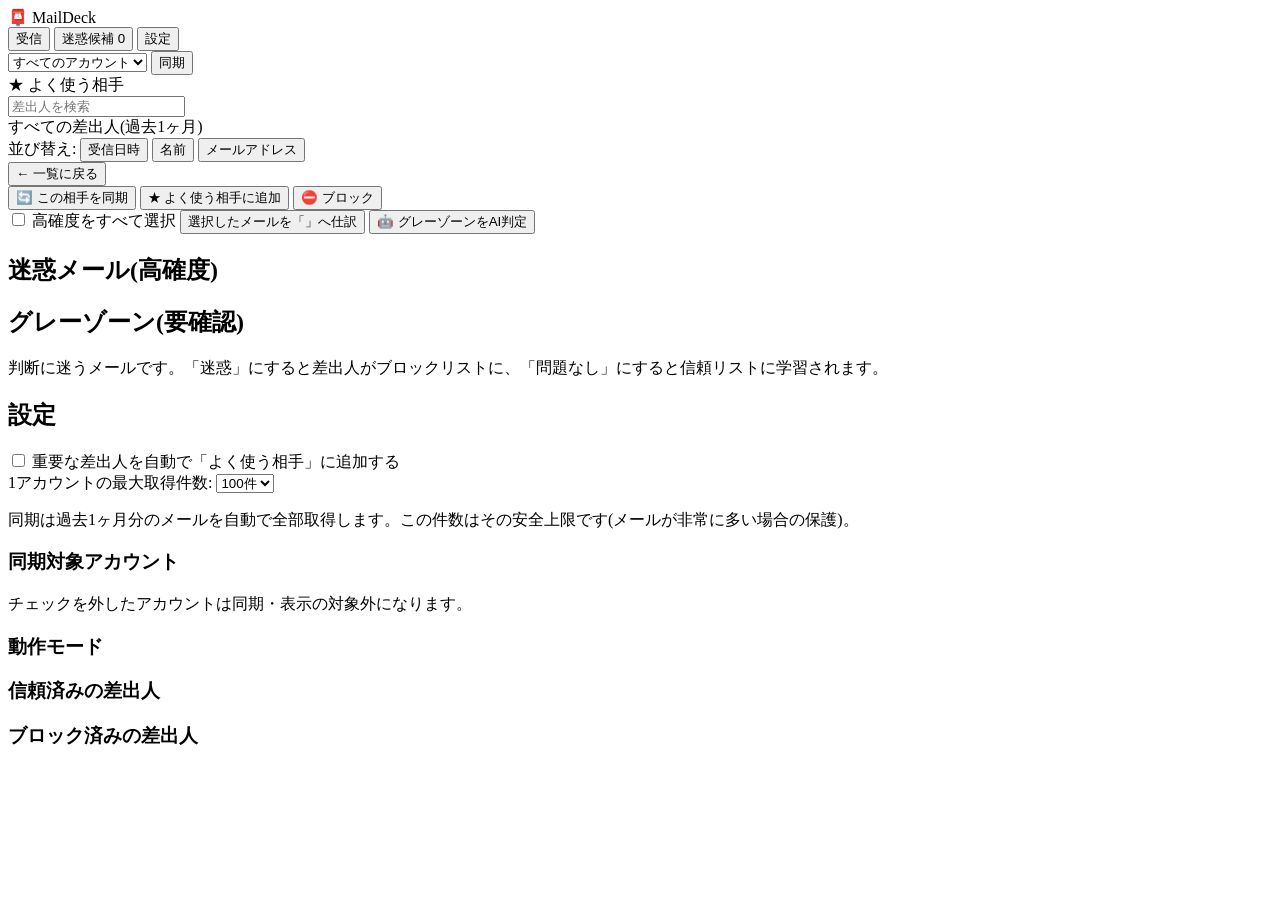
==== public/index.html @ 9603c41c "会話を送受信タイムライン化＋差出人個別の同期を追加 - 送信済みメールも取得し、相手ごとの会話に混ぜて自分の返信を右側（青バブル）に表示   - fetch_sent_chunk.applescrip" ====
<!DOCTYPE html>
<html lang="ja">
<head>
<meta charset="utf-8">
<meta name="viewport" content="width=device-width, initial-scale=1">
<title>MailDeck</title>
<link rel="stylesheet" href="/style.css">
</head>
<body>
<div id="app">
  <header id="topbar">
    <div class="logo">📮 MailDeck</div>
    <nav id="tabs">
      <button class="tab active" data-tab="inbox">受信</button>
      <button class="tab" data-tab="spam">迷惑候補 <span id="spamBadge" class="badge hidden">0</span></button>
      <button class="tab" data-tab="settings">設定</button>
    </nav>
    <div class="topbar-right">
      <select id="accountSelect" title="メールアカウント切替">
        <option value="all">すべてのアカウント</option>
      </select>
      <span id="syncStatus" class="sync-status"></span>
      <button id="syncBtn" class="btn primary">同期</button>
    </div>
  </header>

  <!-- 受信タブ: サムネイルタイル型ダッシュボード -->
  <main id="view-inbox" class="view">
    <div id="dash">
      <div class="dash-head">
        <div class="section-title big">★ よく使う相手</div>
        <input id="senderSearch" type="search" placeholder="差出人を検索">
      </div>
      <div id="favTiles" class="tile-grid"></div>
      <div class="all-box">
        <div class="all-head">
          <div class="section-title">すべての差出人(過去1ヶ月)</div>
          <div class="sort-btns">
            並び替え:
            <button class="sort-btn" data-sort="latest">受信日時</button>
            <button class="sort-btn" data-sort="name">名前</button>
            <button class="sort-btn" data-sort="addr">メールアドレス</button>
          </div>
        </div>
        <div id="allList" class="all-list"></div>
      </div>
    </div>

    <!-- メッセンジャー画面 (タイルクリックで表示) -->
    <section id="threadOverlay" class="hidden">
      <div id="threadHeader">
        <button id="backBtn" class="btn small">← 一覧に戻る</button>
        <div class="thread-title">
          <div id="threadName"></div>
          <div id="threadAddr"></div>
        </div>
        <div class="thread-actions">
          <button id="syncSenderBtn" class="btn small">🔄 この相手を同期</button>
          <button id="pinBtn" class="btn small">★ よく使う相手に追加</button>
          <button id="blockBtn" class="btn small danger">⛔ ブロック</button>
        </div>
      </div>
      <div id="bubbles"></div>
    </section>
  </main>

  <!-- 迷惑候補タブ -->
  <main id="view-spam" class="view hidden">
    <div class="spam-wrap">
      <div class="spam-toolbar">
        <label><input type="checkbox" id="checkAllSpam"> 高確度をすべて選択</label>
        <button id="moveSpamBtn" class="btn danger">選択したメールを「<span class="mbname"></span>」へ仕訳</button>
        <button id="aiJudgeBtn" class="btn hidden">🤖 グレーゾーンをAI判定</button>
      </div>
      <h2>迷惑メール(高確度) <span id="spamCount" class="count"></span></h2>
      <div id="spamItems" class="mail-items"></div>
      <h2>グレーゾーン(要確認) <span id="greyCount" class="count"></span></h2>
      <p class="hint">判断に迷うメールです。「迷惑」にすると差出人がブロックリストに、「問題なし」にすると信頼リストに学習されます。</p>
      <div id="greyItems" class="mail-items"></div>
    </div>
  </main>

  <!-- 設定タブ -->
  <main id="view-settings" class="view hidden">
    <div class="settings-wrap">
      <h2>設定</h2>
      <div class="setting-row">
        <label><input type="checkbox" id="autoFavToggle"> 重要な差出人を自動で「よく使う相手」に追加する</label>
      </div>
      <div class="setting-row">
        <label>1アカウントの最大取得件数:
          <select id="limitSelect">
            <option value="100">100件</option>
            <option value="200">200件</option>
            <option value="300">300件</option>
            <option value="500">500件</option>
          </select>
        </label>
        <p class="hint">同期は過去1ヶ月分のメールを自動で全部取得します。この件数はその安全上限です(メールが非常に多い場合の保護)。</p>
      </div>
      <div class="setting-row">
        <h3>同期対象アカウント</h3>
        <p class="hint">チェックを外したアカウントは同期・表示の対象外になります。</p>
        <div id="accountToggles" class="chip-list"></div>
      </div>
      <div class="setting-row">
        <h3>動作モード</h3>
        <p id="modeInfo" class="hint"></p>
      </div>
      <div class="setting-row">
        <h3>信頼済みの差出人 <span class="count" id="trustCount"></span></h3>
        <div id="trustList" class="chip-list"></div>
      </div>
      <div class="setting-row">
        <h3>ブロック済みの差出人 <span class="count" id="blockCount"></span></h3>
        <div id="blockList" class="chip-list"></div>
      </div>
    </div>
  </main>
</div>
<script src="/app.js"></script>
</body>
</html>
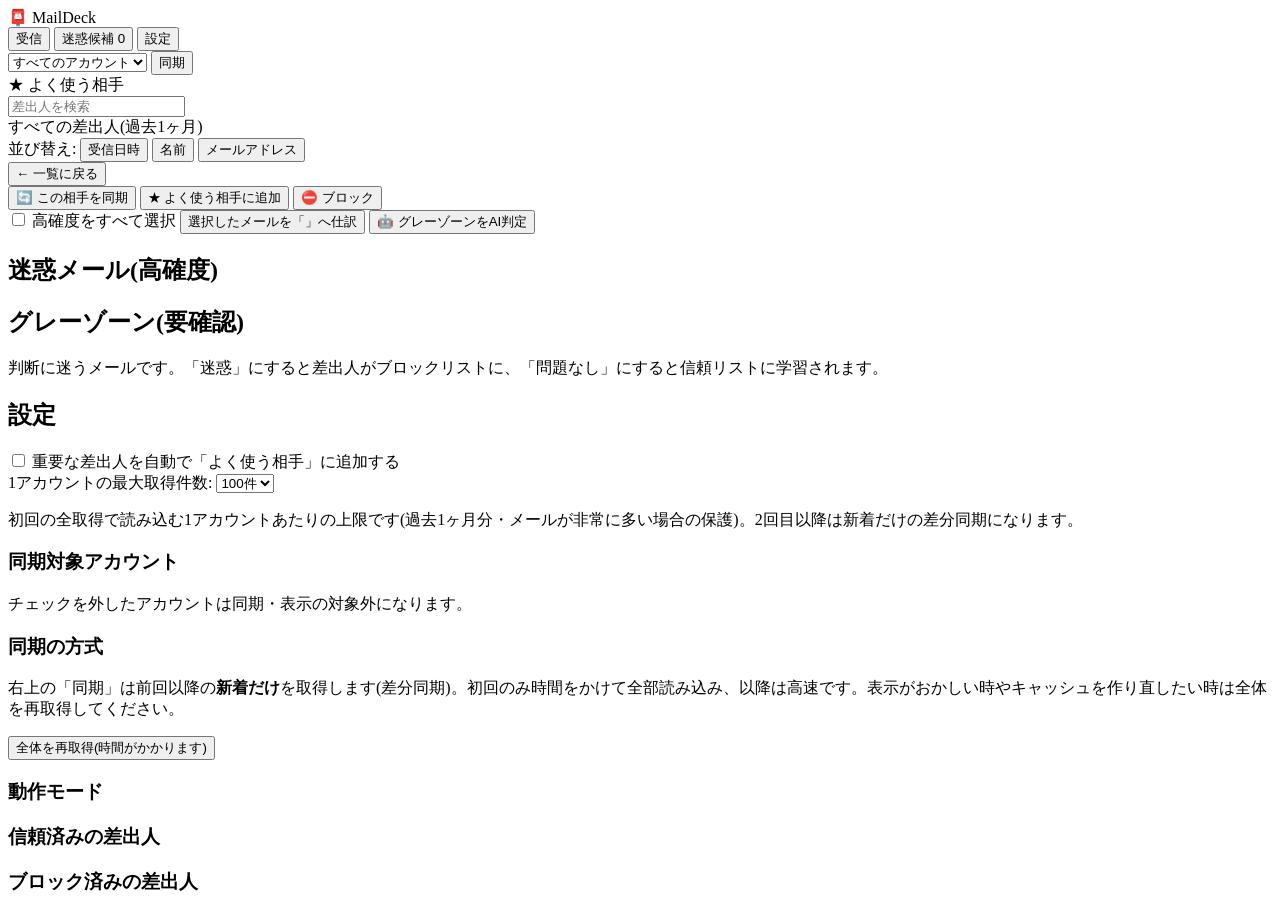
==== commit 35f46389: "差分同期を導入(高速モードは使わずAppleScriptで新着のみ取得) 初回はフル取得してキャッシュ、2回目以降は新着だけを取得する増分同期に。 新しい順にチャンク取得し、キャッシュ済みのメールに到" ====
--- a/public/index.html
+++ b/public/index.html
@@ -96,12 +96,17 @@
             <option value="500">500件</option>
           </select>
         </label>
-        <p class="hint">同期は過去1ヶ月分のメールを自動で全部取得します。この件数はその安全上限です(メールが非常に多い場合の保護)。</p>
+        <p class="hint">初回の全取得で読み込む1アカウントあたりの上限です(過去1ヶ月分・メールが非常に多い場合の保護)。2回目以降は新着だけの差分同期になります。</p>
       </div>
       <div class="setting-row">
         <h3>同期対象アカウント</h3>
         <p class="hint">チェックを外したアカウントは同期・表示の対象外になります。</p>
         <div id="accountToggles" class="chip-list"></div>
+      </div>
+      <div class="setting-row">
+        <h3>同期の方式</h3>
+        <p class="hint">右上の「同期」は前回以降の<strong>新着だけ</strong>を取得します(差分同期)。初回のみ時間をかけて全部読み込み、以降は高速です。表示がおかしい時やキャッシュを作り直したい時は全体を再取得してください。</p>
+        <button id="fullResyncBtn" class="btn">全体を再取得(時間がかかります)</button>
       </div>
       <div class="setting-row">
         <h3>動作モード</h3>
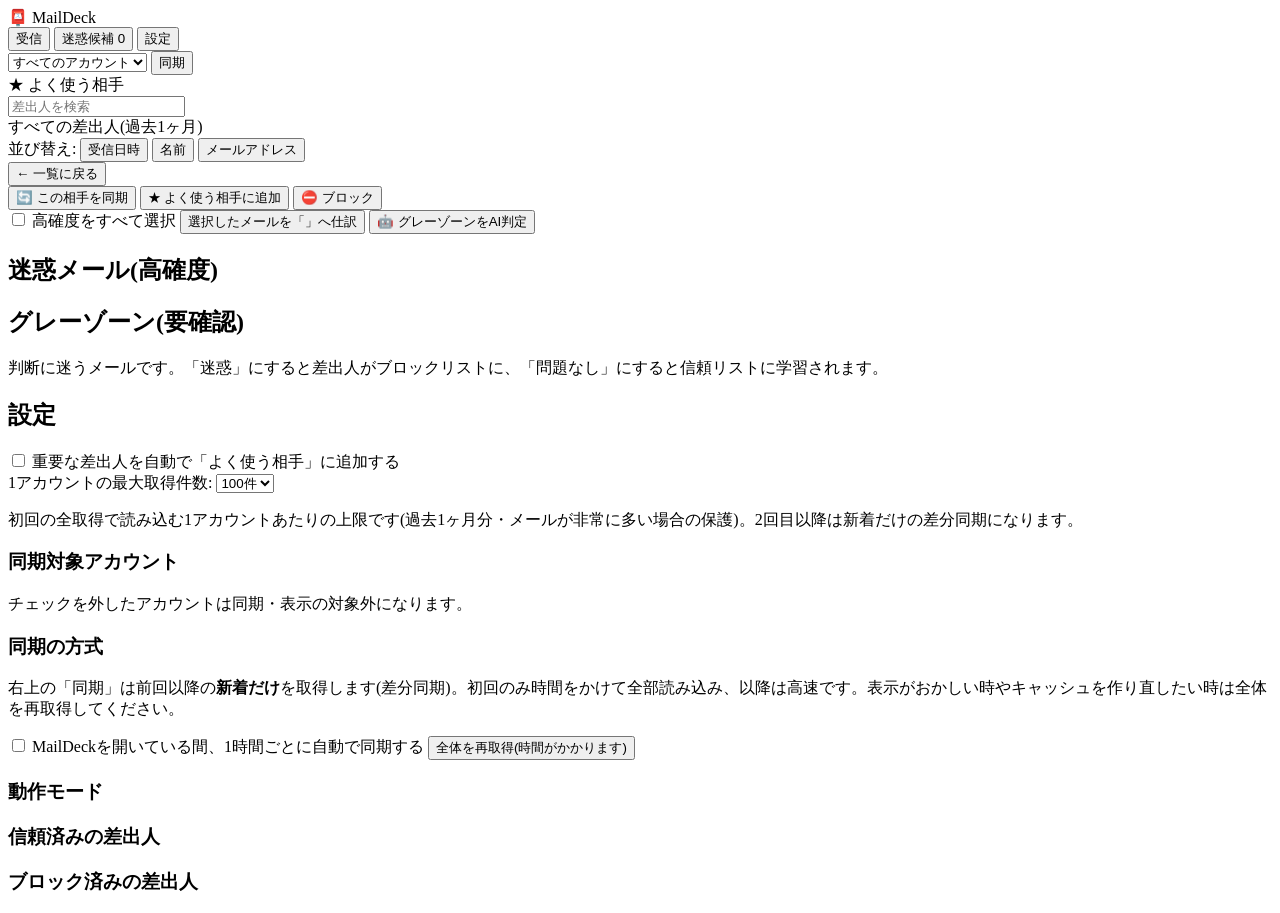
==== commit 20319319: "自動同期(1時間ごと)機能を追加(ON/OFF切替) MailDeckをブラウザで開いている間、1時間ごとに自動で差分同期する機能を ON/OFFトグル付きで追加。同期後は画面も自動更新される。 - " ====
--- a/public/index.html
+++ b/public/index.html
@@ -106,6 +106,7 @@
       <div class="setting-row">
         <h3>同期の方式</h3>
         <p class="hint">右上の「同期」は前回以降の<strong>新着だけ</strong>を取得します(差分同期)。初回のみ時間をかけて全部読み込み、以降は高速です。表示がおかしい時やキャッシュを作り直したい時は全体を再取得してください。</p>
+        <label class="auto-sync-row"><input type="checkbox" id="autoSyncToggle"> MailDeckを開いている間、1時間ごとに自動で同期する</label>
         <button id="fullResyncBtn" class="btn">全体を再取得(時間がかかります)</button>
       </div>
       <div class="setting-row">
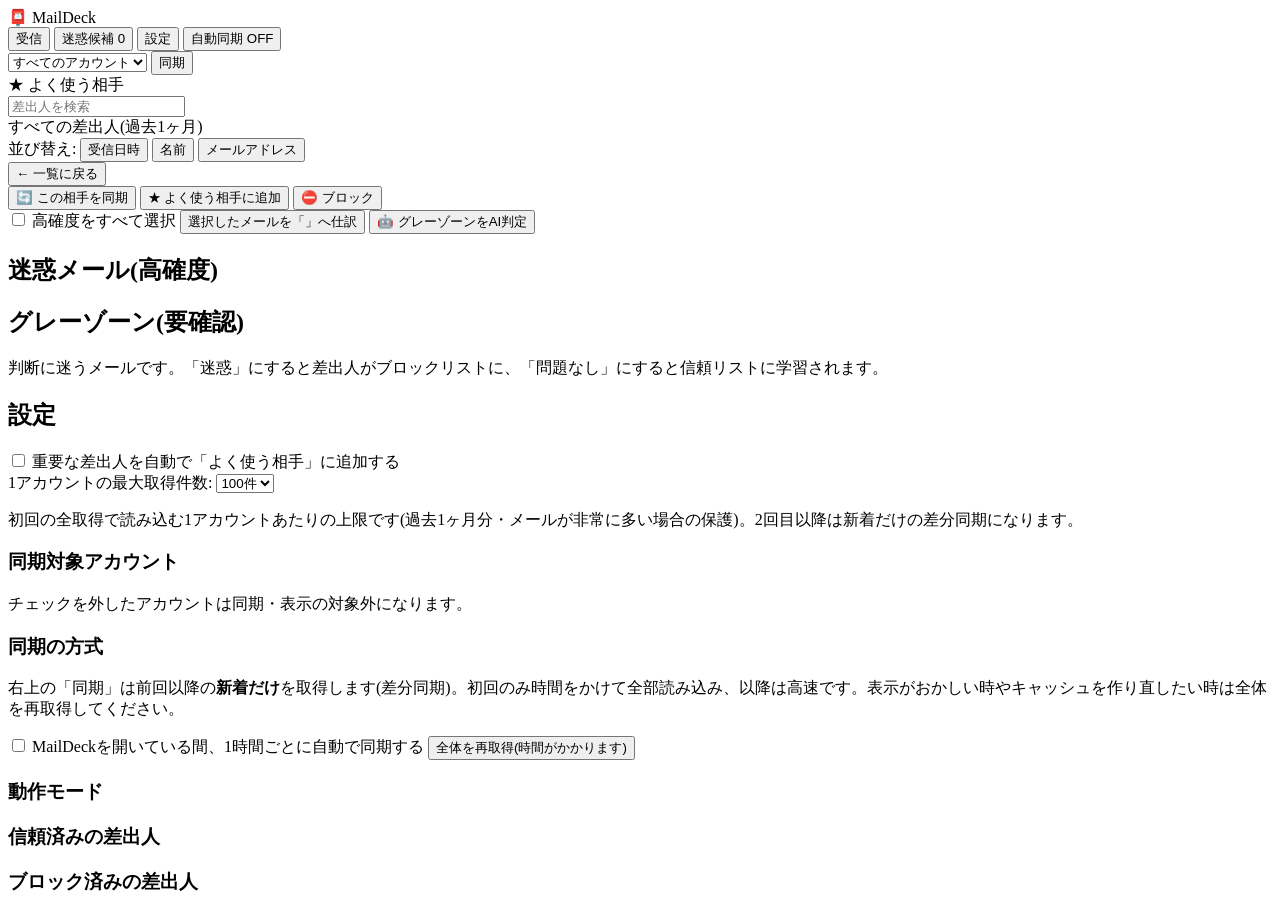
==== commit 5c172691: "自動同期ON/OFFトグルをメニューバーにも配置 設定画面のチェックボックスに加え、トップのメニューバー(設定タブの右)にも 自動同期のON/OFFトグルを追加。両者は同じ autoSync 設定を共" ====
--- a/public/index.html
+++ b/public/index.html
@@ -14,6 +14,7 @@
       <button class="tab active" data-tab="inbox">受信</button>
       <button class="tab" data-tab="spam">迷惑候補 <span id="spamBadge" class="badge hidden">0</span></button>
       <button class="tab" data-tab="settings">設定</button>
+      <button id="autoSyncNav" class="nav-toggle" title="MailDeckを開いている間、1時間ごとに自動で同期(ON/OFF)">自動同期 OFF</button>
     </nav>
     <div class="topbar-right">
       <select id="accountSelect" title="メールアカウント切替">
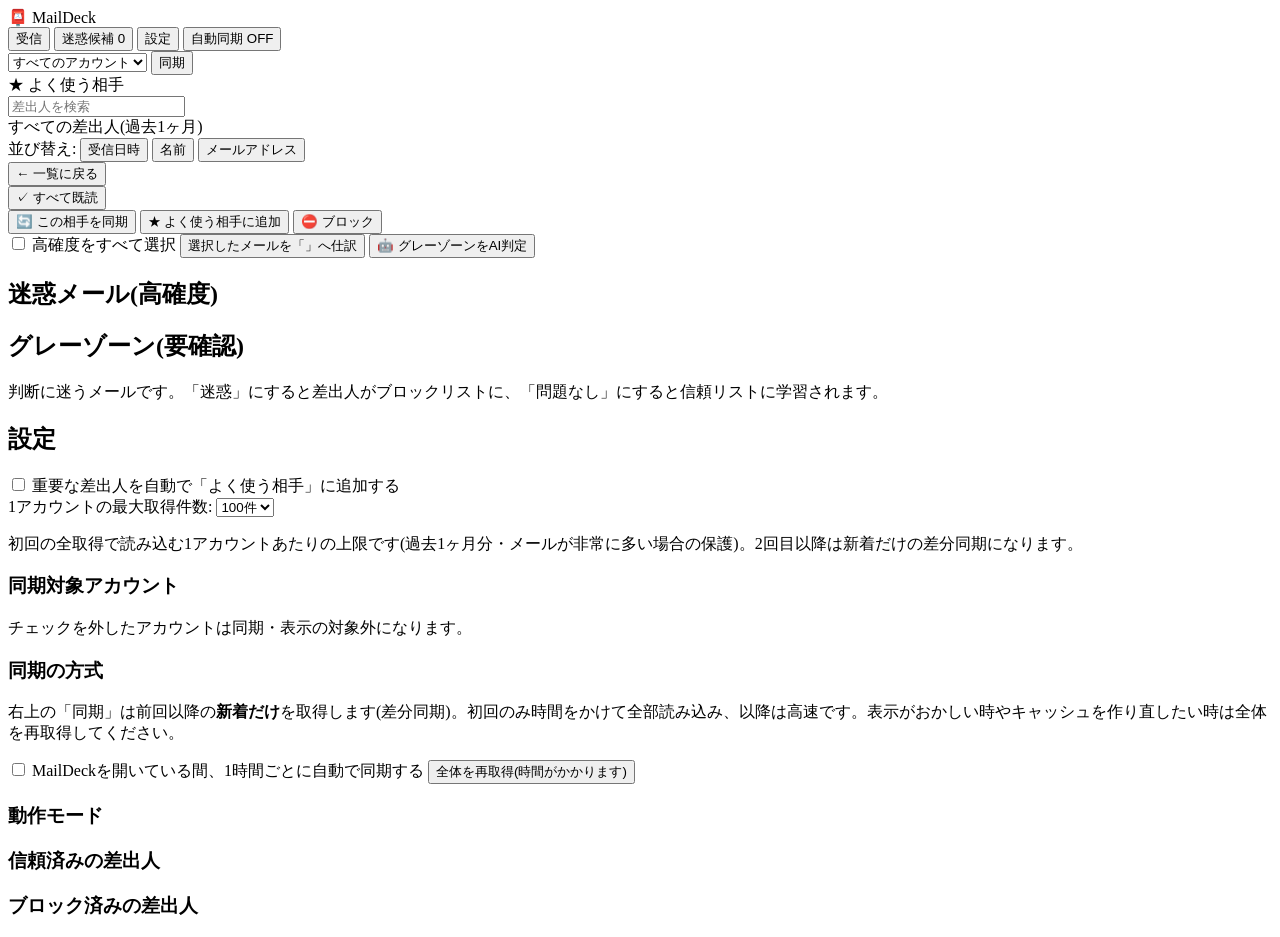
==== commit 26709f23: "差出人スレッドに「すべて既読」ボタン追加＋差出人既読をMail.appにも反映 会話ヘッダーの差出人名の隣に「✓ すべて既読」ボタン(未読時のみ表示)を追加。 差出人ごとの既読(一覧の行ボタン・スレッ" ====
--- a/public/index.html
+++ b/public/index.html
@@ -52,8 +52,11 @@
       <div id="threadHeader">
         <button id="backBtn" class="btn small">← 一覧に戻る</button>
         <div class="thread-title">
-          <div id="threadName"></div>
-          <div id="threadAddr"></div>
+          <div class="thread-title-text">
+            <div id="threadName"></div>
+            <div id="threadAddr"></div>
+          </div>
+          <button id="threadReadBtn" class="btn small ghost hidden" title="この差出人を既読にする(Mail.app にも反映)">✓ すべて既読</button>
         </div>
         <div class="thread-actions">
           <button id="syncSenderBtn" class="btn small">🔄 この相手を同期</button>
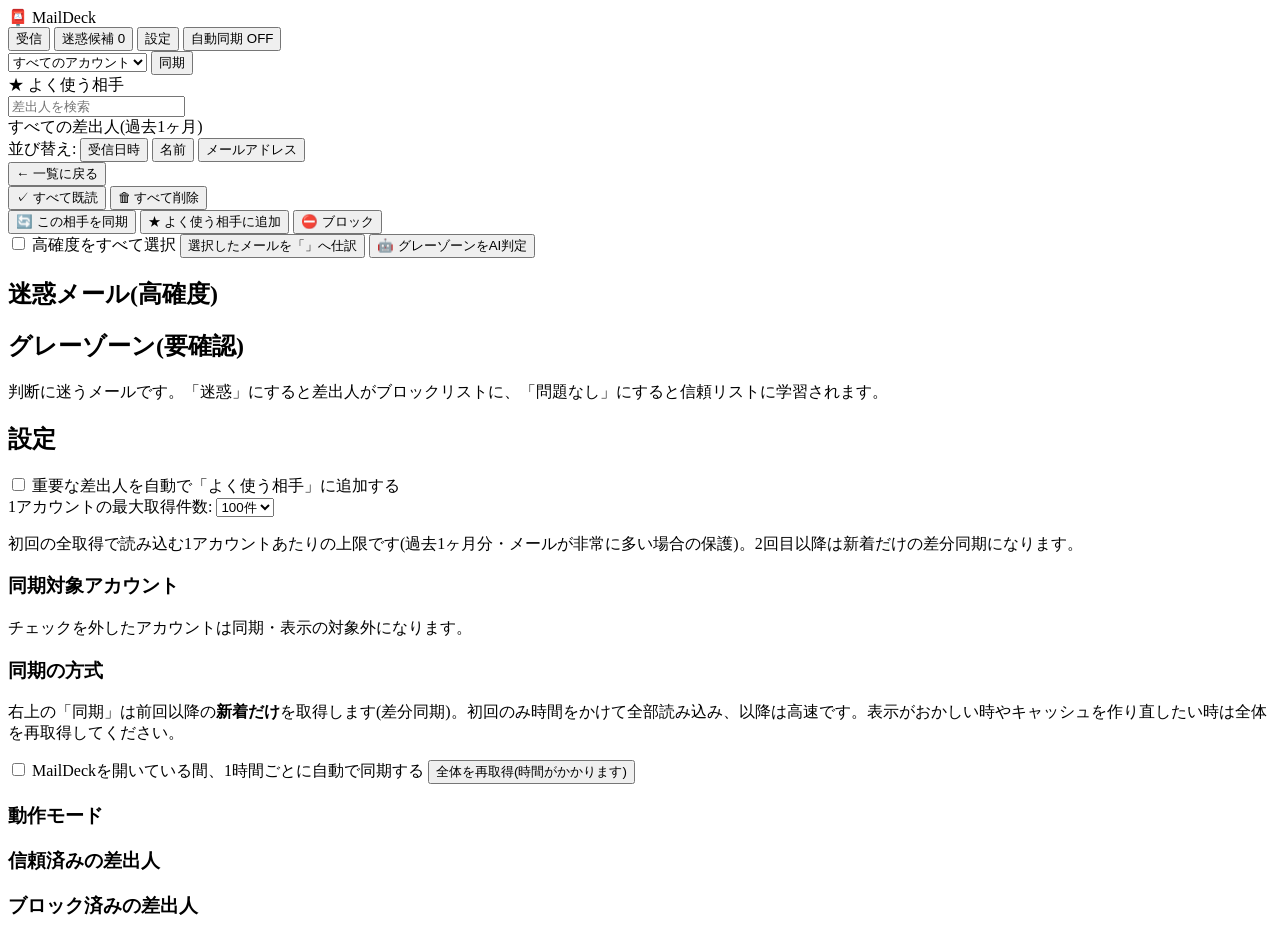
==== commit 21e69528: "差出人スレッドに「すべて削除」ボタン追加(受信をMail.appのゴミ箱へ移動) 「すべて既読」の隣に「🗑 すべて削除」を追加。押すと確認ダイアログの後、 その差出人の受信メールを Mail.app " ====
--- a/public/index.html
+++ b/public/index.html
@@ -57,6 +57,7 @@
             <div id="threadAddr"></div>
           </div>
           <button id="threadReadBtn" class="btn small ghost hidden" title="この差出人を既読にする(Mail.app にも反映)">✓ すべて既読</button>
+          <button id="threadDeleteBtn" class="btn small ghost danger-ghost hidden" title="この差出人のメールをすべてゴミ箱へ移動(Mail.app・復元可能)">🗑 すべて削除</button>
         </div>
         <div class="thread-actions">
           <button id="syncSenderBtn" class="btn small">🔄 この相手を同期</button>
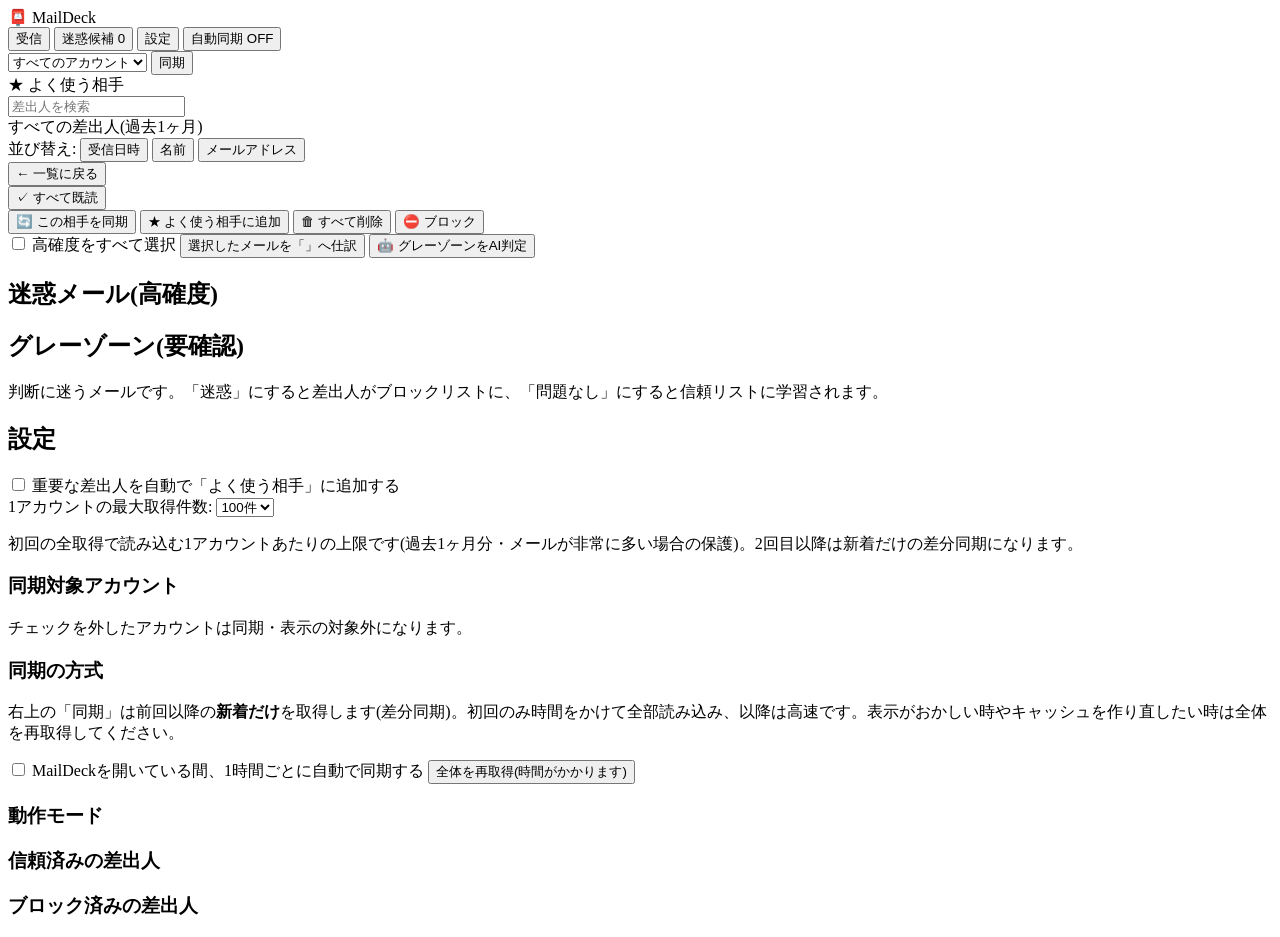
==== commit c76030ea: "「すべて削除」ボタンをブロックの左隣へ移動(誤タップ防止) 戻る・既読の近くから離し、危険な操作(削除・ブロック)を右側にまとめた  Co-Authored-By: Claude Opus 4.8 <" ====
--- a/public/index.html
+++ b/public/index.html
@@ -57,11 +57,11 @@
             <div id="threadAddr"></div>
           </div>
           <button id="threadReadBtn" class="btn small ghost hidden" title="この差出人を既読にする(Mail.app にも反映)">✓ すべて既読</button>
-          <button id="threadDeleteBtn" class="btn small ghost danger-ghost hidden" title="この差出人のメールをすべてゴミ箱へ移動(Mail.app・復元可能)">🗑 すべて削除</button>
         </div>
         <div class="thread-actions">
           <button id="syncSenderBtn" class="btn small">🔄 この相手を同期</button>
           <button id="pinBtn" class="btn small">★ よく使う相手に追加</button>
+          <button id="threadDeleteBtn" class="btn small ghost danger-ghost hidden" title="この差出人のメールをすべてゴミ箱へ移動(Mail.app・復元可能)">🗑 すべて削除</button>
           <button id="blockBtn" class="btn small danger">⛔ ブロック</button>
         </div>
       </div>
